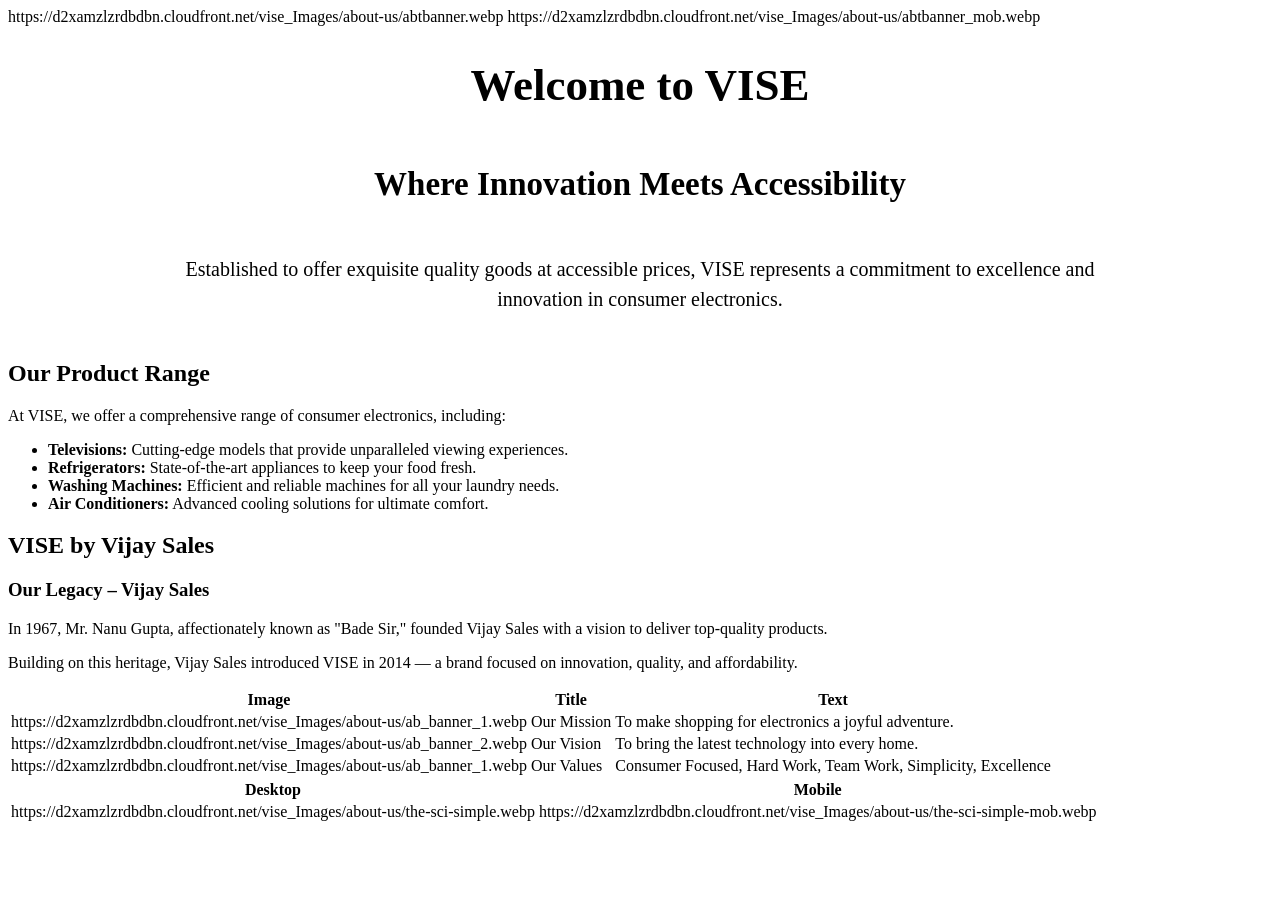
==== aboutus.html @ 083fbef1 "fresh  fixes" ====
<!DOCTYPE html>
<html lang="en">
<head>
  <meta charset="UTF-8" />
  <meta name="viewport" content="width=device-width, initial-scale=1.0" />
  <title>About Us | VISE</title>
</head>

<body>

<header></header>

<main>

  <!-- Top Banner -->
  <div>
    <div class="topbanner">
      <div>
        https://d2xamzlzrdbdbn.cloudfront.net/vise_Images/about-us/abtbanner.webp
        https://d2xamzlzrdbdbn.cloudfront.net/vise_Images/about-us/abtbanner_mob.webp
      </div>
    </div>
  </div>

  <!-- Breadcrumb -->
  <div>
    <div class="breadcrumb"></div>
  </div>

  <!-- About Intro -->
  <div>
    <div class="about-intro">
      <div>
        <h2>Welcome to VISE</h2>
        <h3>Where Innovation Meets Accessibility</h3>
        <p>
          Established to offer exquisite quality goods at accessible prices,
          VISE represents a commitment to excellence and innovation in
          consumer electronics.
        </p>
      </div>
    </div>
  </div>

  <!-- Product Range -->
  <div>
    <div class="product-range">
      <div>
        <h2>Our Product Range</h2>
        <p>
          At VISE, we offer a comprehensive range of consumer electronics,
          including:
        </p>
        <ul>
          <li><b>Televisions:</b> Cutting-edge models that provide unparalleled viewing experiences.</li>
          <li><b>Refrigerators:</b> State-of-the-art appliances to keep your food fresh.</li>
          <li><b>Washing Machines:</b> Efficient and reliable machines for all your laundry needs.</li>
          <li><b>Air Conditioners:</b> Advanced cooling solutions for ultimate comfort.</li>
        </ul>
      </div>
    </div>
  </div>

  <!-- Legacy -->
  <div>
    <div class="legacy">
      <div>
        <h2>VISE by Vijay Sales</h2>
        <h3>Our Legacy – Vijay Sales</h3>
        <p>
          In 1967, Mr. Nanu Gupta, affectionately known as "Bade Sir," founded Vijay Sales with a vision to deliver top-quality products.
        </p>
        <p>
          Building on this heritage, Vijay Sales introduced VISE in 2014 — a brand focused on innovation, quality, and affordability.
        </p>
      </div>
    </div>
  </div>

  <!-- Mission -->
  <div>
    <div class="mission">
      <table>
        <tr>
          <th>Image</th>
          <th>Title</th>
          <th>Text</th>
        </tr>
        <tr>
          <td>https://d2xamzlzrdbdbn.cloudfront.net/vise_Images/about-us/ab_banner_1.webp</td>
          <td>Our Mission</td>
          <td>To make shopping for electronics a joyful adventure.</td>
        </tr>
        <tr>
          <td>https://d2xamzlzrdbdbn.cloudfront.net/vise_Images/about-us/ab_banner_2.webp</td>
          <td>Our Vision</td>
          <td>To bring the latest technology into every home.</td>
        </tr>
        <tr>
          <td>https://d2xamzlzrdbdbn.cloudfront.net/vise_Images/about-us/ab_banner_1.webp</td>
          <td>Our Values</td>
          <td>Consumer Focused, Hard Work, Team Work, Simplicity, Excellence</td>
        </tr>
      </table>
    </div>
  </div>

  <!-- Footer Banner -->
  <div>
    <div class="footerbanner">
      <table>
        <tr>
          <th>Desktop</th>
          <th>Mobile</th>
        </tr>
        <tr>
          <td>https://d2xamzlzrdbdbn.cloudfront.net/vise_Images/about-us/the-sci-simple.webp</td>
          <td>https://d2xamzlzrdbdbn.cloudfront.net/vise_Images/about-us/the-sci-simple-mob.webp</td>
        </tr>
      </table>
    </div>
  </div>

  <!-- Support -->
  <div>
    <div class="support"></div>
  </div>

</main>

<footer></footer>

<script type="module" src="../scripts/scripts.js"></script>

</body>
</html>
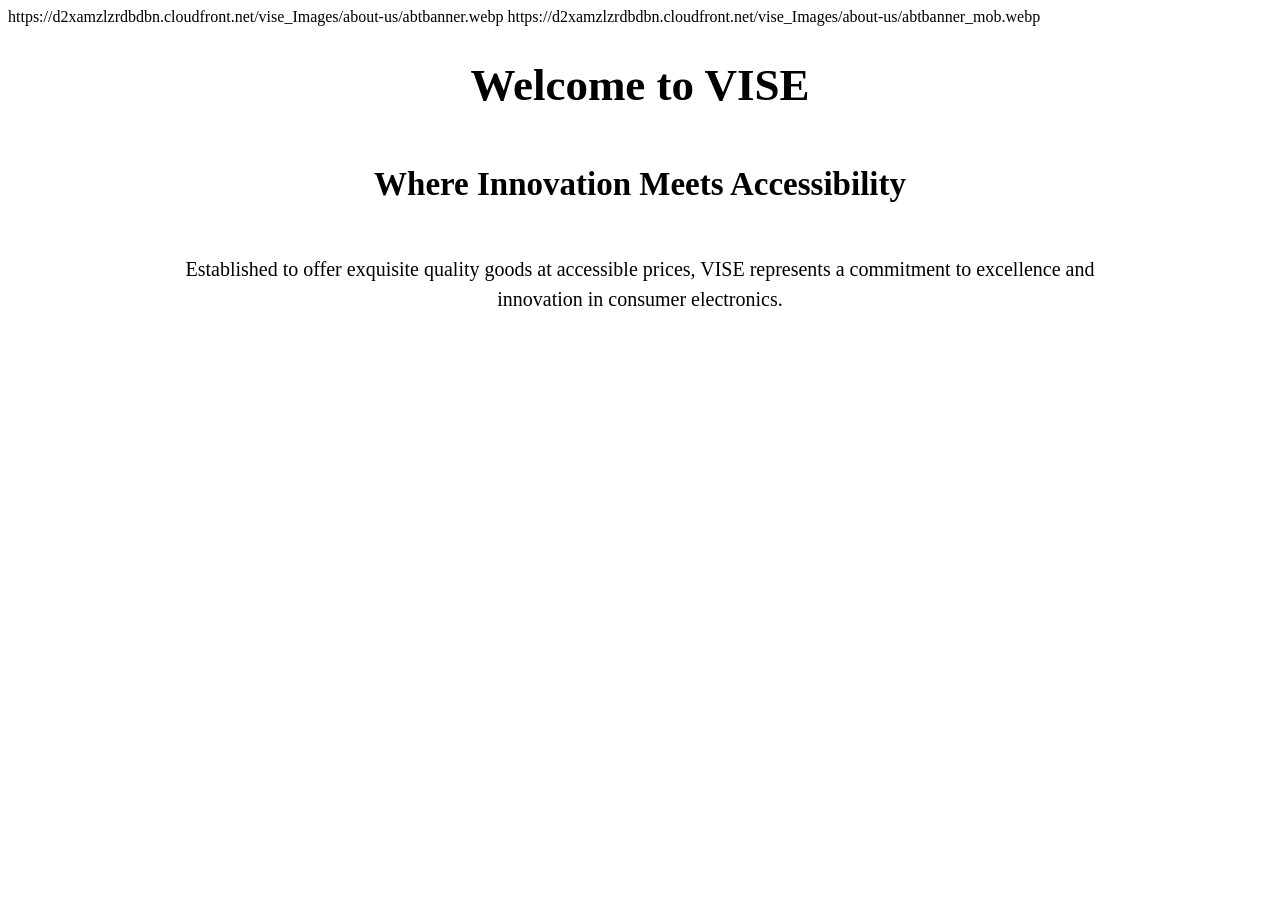
==== commit 63da030e: "fresh  fixes" ====
--- a/aboutus.html
+++ b/aboutus.html
@@ -23,9 +23,9 @@
   </div>
 
   <!-- Breadcrumb -->
-  <div>
+  <!-- <div>
     <div class="breadcrumb"></div>
-  </div>
+  </div> -->
 
   <!-- About Intro -->
   <div>
@@ -43,7 +43,7 @@
   </div>
 
   <!-- Product Range -->
-  <div>
+  <!-- <div>
     <div class="product-range">
       <div>
         <h2>Our Product Range</h2>
@@ -59,10 +59,10 @@
         </ul>
       </div>
     </div>
-  </div>
+  </div> -->
 
   <!-- Legacy -->
-  <div>
+  <!-- <div>
     <div class="legacy">
       <div>
         <h2>VISE by Vijay Sales</h2>
@@ -75,10 +75,10 @@
         </p>
       </div>
     </div>
-  </div>
+  </div> -->
 
   <!-- Mission -->
-  <div>
+  <!-- <div>
     <div class="mission">
       <table>
         <tr>
@@ -103,10 +103,10 @@
         </tr>
       </table>
     </div>
-  </div>
+  </div> -->
 
   <!-- Footer Banner -->
-  <div>
+  <!-- <div>
     <div class="footerbanner">
       <table>
         <tr>
@@ -119,12 +119,12 @@
         </tr>
       </table>
     </div>
-  </div>
+  </div> -->
 
   <!-- Support -->
-  <div>
+  <!-- <div>
     <div class="support"></div>
-  </div>
+  </div> -->
 
 </main>
 
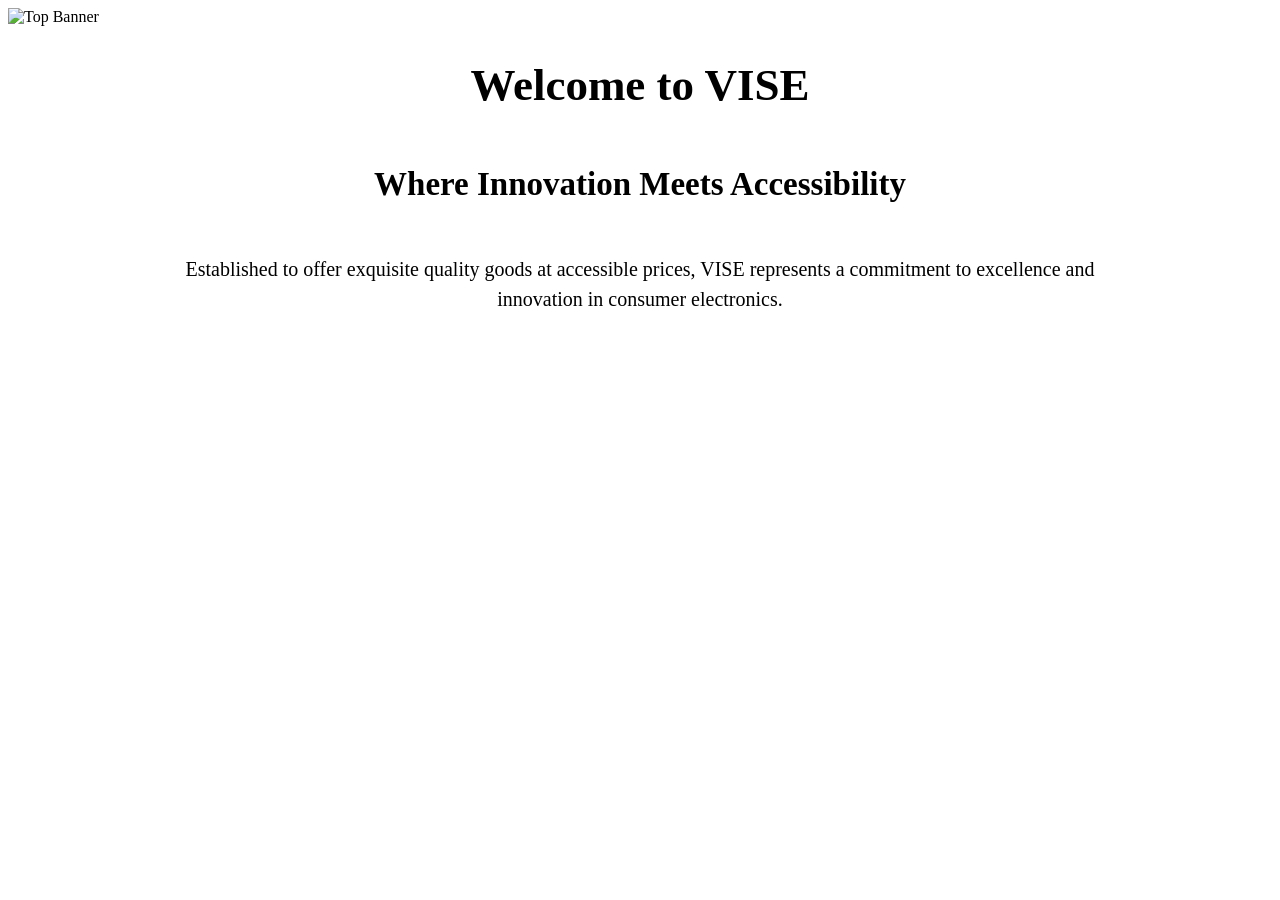
==== commit f6a1e228: "fresh  fixes" ====
--- a/aboutus.html
+++ b/aboutus.html
@@ -23,9 +23,9 @@
   </div>
 
   <!-- Breadcrumb -->
-  <!-- <div>
+  <div>
     <div class="breadcrumb"></div>
-  </div> -->
+  </div>
 
   <!-- About Intro -->
   <div>
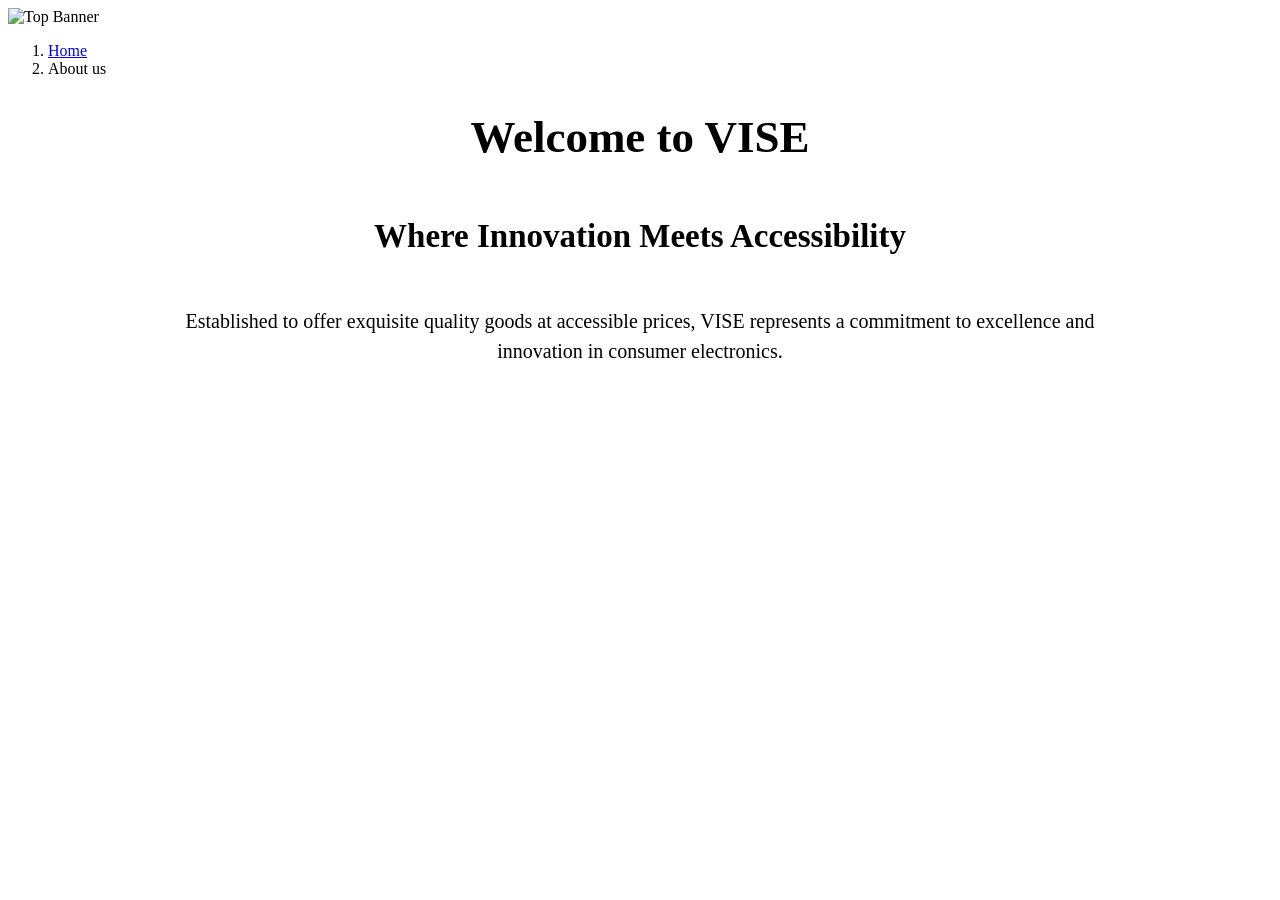
==== commit 8ffb803b: "fresh  fixes" ====
--- a/aboutus.html
+++ b/aboutus.html
@@ -24,7 +24,9 @@
 
   <!-- Breadcrumb -->
   <div>
-    <div class="breadcrumb"></div>
+    <div class="breadcrumb">
+      <ol class="breadcrumbinr"><li><a class="hover:underline text-blue-500" href="/">Home</a></li><li class="text-gray-700">About us</li></ol>
+    </div>
   </div>
 
   <!-- About Intro -->
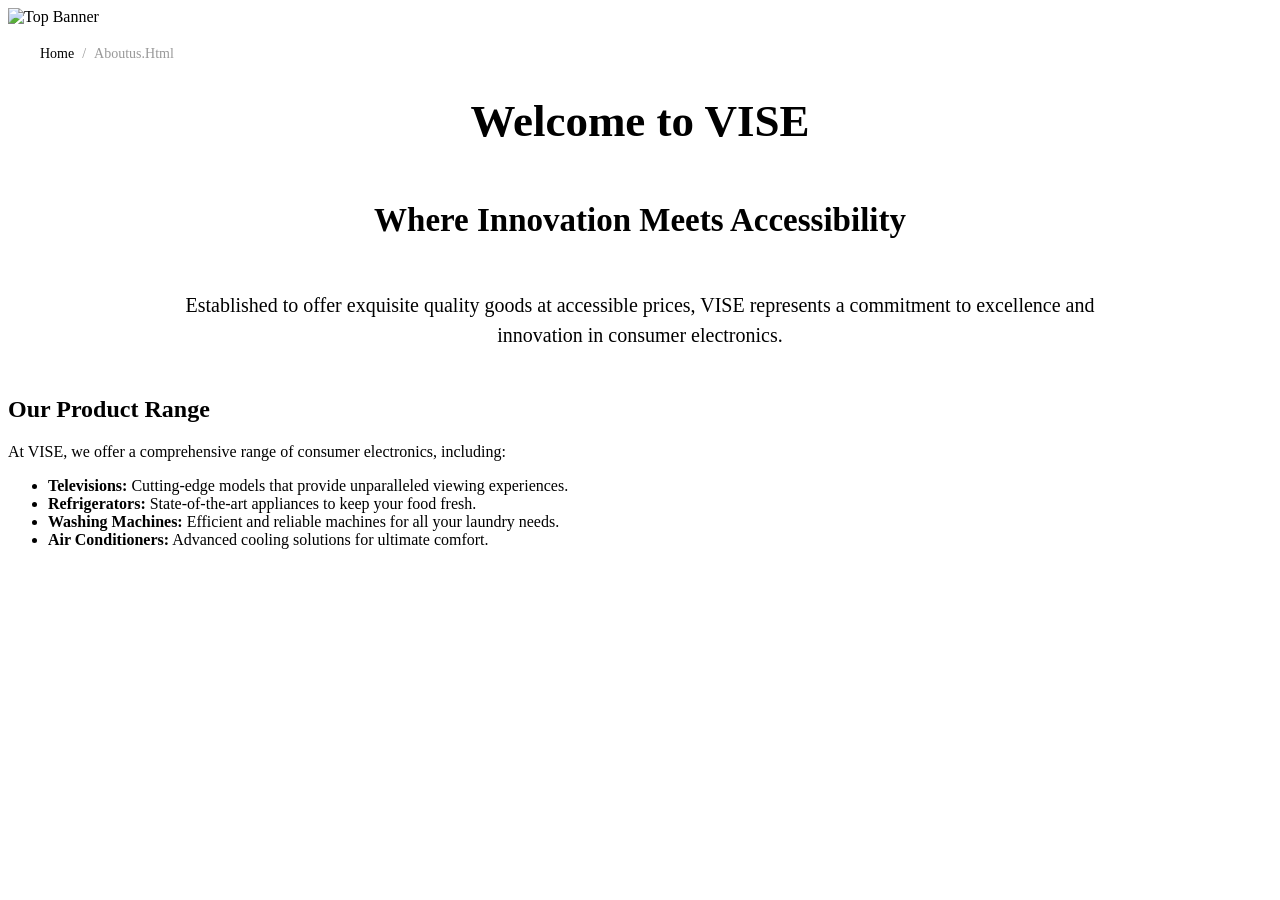
==== commit 81e5b9fe: "fresh  fixes" ====
--- a/aboutus.html
+++ b/aboutus.html
@@ -24,9 +24,7 @@
 
   <!-- Breadcrumb -->
   <div>
-    <div class="breadcrumb">
-      <ol class="breadcrumbinr"><li><a class="hover:underline text-blue-500" href="/">Home</a></li><li class="text-gray-700">About us</li></ol>
-    </div>
+    <div class="breadcrumb"></div>
   </div>
 
   <!-- About Intro -->
@@ -45,7 +43,7 @@
   </div>
 
   <!-- Product Range -->
-  <!-- <div>
+  <div>
     <div class="product-range">
       <div>
         <h2>Our Product Range</h2>
@@ -61,7 +59,7 @@
         </ul>
       </div>
     </div>
-  </div> -->
+  </div>
 
   <!-- Legacy -->
   <!-- <div>
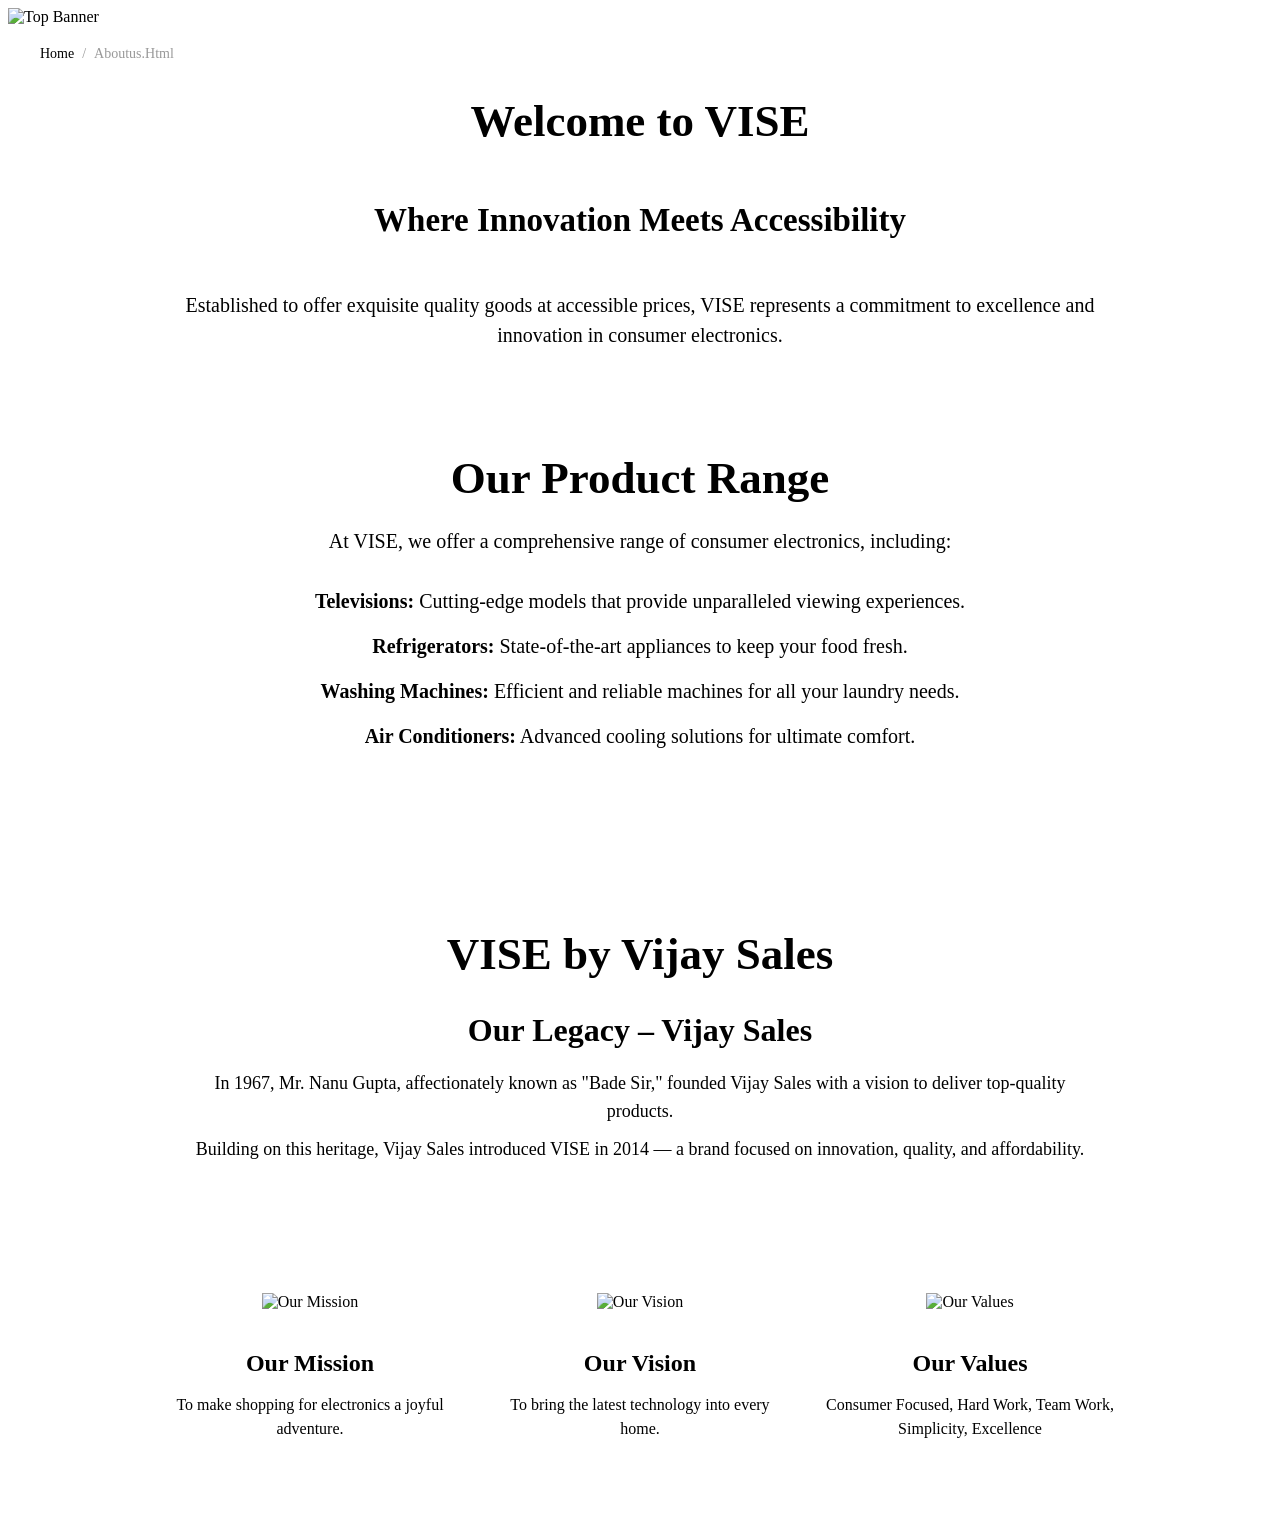
==== commit 73b9b92b: "fresh  fixes" ====
--- a/aboutus.html
+++ b/aboutus.html
@@ -62,7 +62,7 @@
   </div>
 
   <!-- Legacy -->
-  <!-- <div>
+  <div>
     <div class="legacy">
       <div>
         <h2>VISE by Vijay Sales</h2>
@@ -75,10 +75,10 @@
         </p>
       </div>
     </div>
-  </div> -->
+  </div>
 
   <!-- Mission -->
-  <!-- <div>
+  <div>
     <div class="mission">
       <table>
         <tr>
@@ -103,7 +103,7 @@
         </tr>
       </table>
     </div>
-  </div> -->
+  </div>
 
   <!-- Footer Banner -->
   <!-- <div>
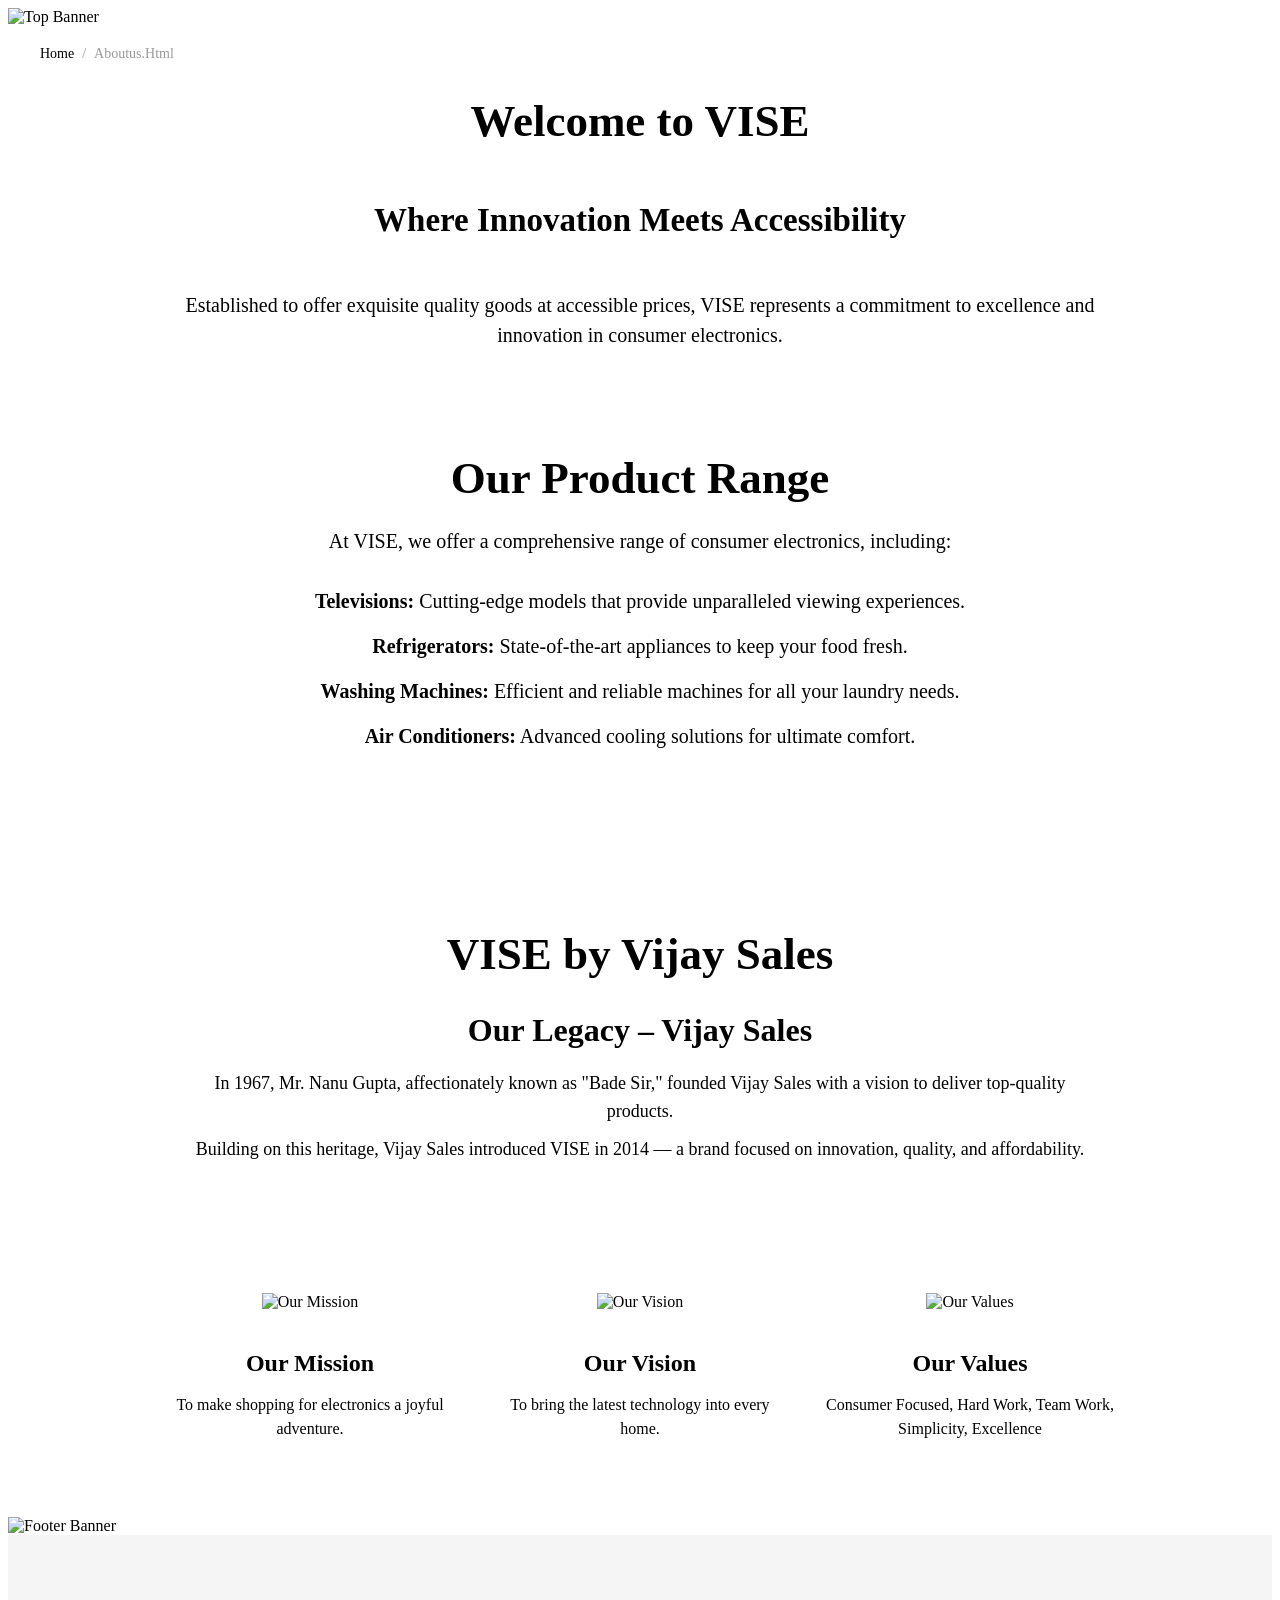
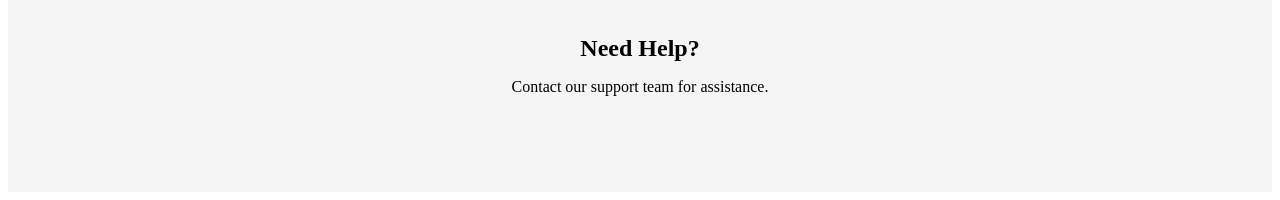
==== commit db51260a: "fresh  fixes" ====
--- a/aboutus.html
+++ b/aboutus.html
@@ -106,7 +106,7 @@
   </div>
 
   <!-- Footer Banner -->
-  <!-- <div>
+  <div>
     <div class="footerbanner">
       <table>
         <tr>
@@ -119,12 +119,12 @@
         </tr>
       </table>
     </div>
-  </div> -->
+  </div>
 
   <!-- Support -->
-  <!-- <div>
+  <div>
     <div class="support"></div>
-  </div> -->
+  </div>
 
 </main>
 
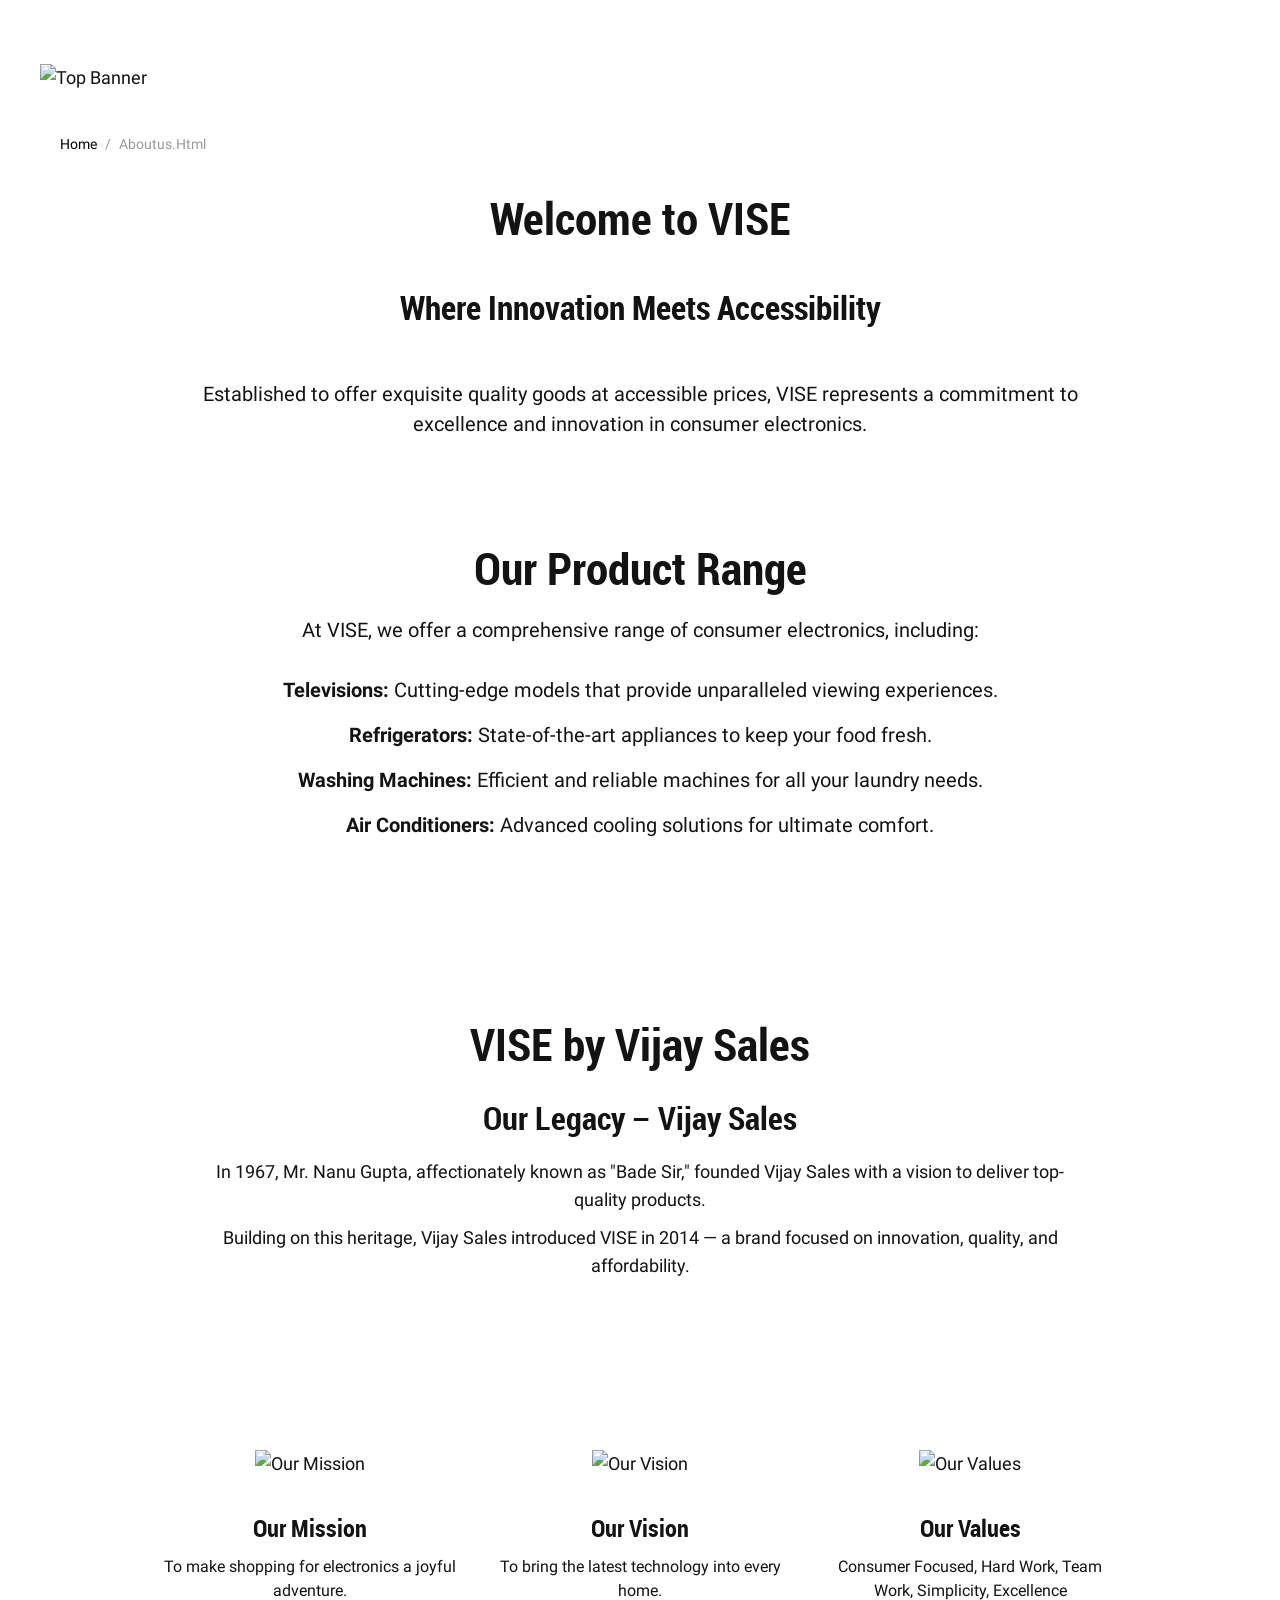
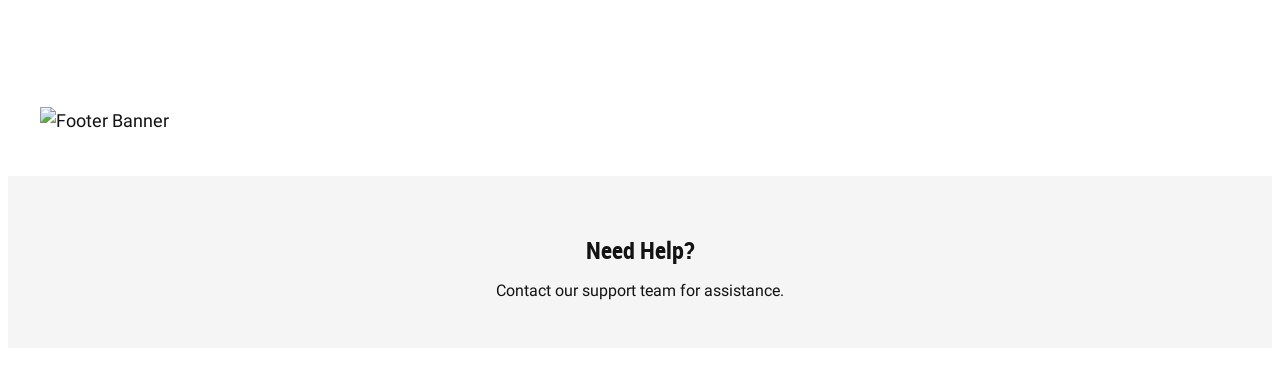
==== commit b4bbd236: "fresh  fixes" ====
--- a/aboutus.html
+++ b/aboutus.html
@@ -3,7 +3,14 @@
 <head>
   <meta charset="UTF-8" />
   <meta name="viewport" content="width=device-width, initial-scale=1.0" />
+
   <title>About Us | VISE</title>
+
+  <!-- Franklin Global Styles -->
+  <link rel="stylesheet" href="/styles/styles.css" />
+
+  <!-- Franklin Scripts -->
+  <script type="module" src="/scripts/scripts.js"></script>
 </head>
 
 <body>
@@ -130,7 +137,5 @@
 
 <footer></footer>
 
-<script type="module" src="../scripts/scripts.js"></script>
-
 </body>
 </html>
--- a/styles/styles.css
+++ b/styles/styles.css
@@ -0,0 +1,325 @@
+/*
+ * Copyright 2020 Adobe. All rights reserved.
+ * This file is licensed to you under the Apache License, Version 2.0 (the "License");
+ * you may not use this file except in compliance with the License. You may obtain a copy
+ * of the License at http://www.apache.org/licenses/LICENSE-2.0
+ *
+ * Unless required by applicable law or agreed to in writing, software distributed under
+ * the License is distributed on an "AS IS" BASIS, WITHOUT WARRANTIES OR REPRESENTATIONS
+ * OF ANY KIND, either express or implied. See the License for the specific language
+ * governing permissions and limitations under the License.
+ */
+
+:root {
+  /* colors */
+  --background-color: color: rgb(255 0 0);
+  --light-color: #f8f8f8;
+  --dark-color: #505050;
+  --text-color: #131313;
+  --link-color: #3b63fb;
+  --link-hover-color: #1d3ecf;
+
+  /* fonts */
+  --body-font-family: roboto, roboto-fallback, sans-serif;
+  --heading-font-family: roboto-condensed, roboto-condensed-fallback, sans-serif;
+
+  /* body sizes */
+  --body-font-size-m: 22px;
+  --body-font-size-s: 19px;
+  --body-font-size-xs: 17px;
+
+  /* heading sizes */
+  --heading-font-size-xxl: 55px;
+  --heading-font-size-xl: 44px;
+  --heading-font-size-l: 34px;
+  --heading-font-size-m: 27px;
+  --heading-font-size-s: 24px;
+  --heading-font-size-xs: 22px;
+
+  /* nav height */
+  --nav-height: 64px;
+}
+
+/* fallback fonts */
+@font-face {
+  font-family: roboto-condensed-fallback;
+  size-adjust: 88.82%;
+  src: local('Arial');
+}
+
+@font-face {
+  font-family: roboto-fallback;
+  size-adjust: 99.529%;
+  src: local('Arial');
+}
+
+@media (width >= 900px) {
+  :root {
+    /* body sizes */
+    --body-font-size-m: 18px;
+    --body-font-size-s: 16px;
+    --body-font-size-xs: 14px;
+
+    /* heading sizes */
+    --heading-font-size-xxl: 45px;
+    --heading-font-size-xl: 36px;
+    --heading-font-size-l: 28px;
+    --heading-font-size-m: 22px;
+    --heading-font-size-s: 20px;
+    --heading-font-size-xs: 18px;
+  }
+}
+
+body {
+  display: none;
+  margin: 0;
+  background-color: var(--background-color);
+  color: var(--text-color);
+  font-family: var(--body-font-family);
+  font-size: var(--body-font-size-m);
+  line-height: 1.6;
+}
+
+body.appear {
+  display: block;
+}
+
+header {
+  height: var(--nav-height);
+}
+
+header .header,
+footer .footer {
+  visibility: hidden;
+}
+
+header .header[data-block-status="loaded"],
+footer .footer[data-block-status="loaded"] {
+  visibility: visible;
+}
+
+h1,
+h2,
+h3,
+h4,
+h5,
+h6 {
+  margin-top: 0.8em;
+  margin-bottom: 0.25em;
+  font-family: var(--heading-font-family);
+  font-weight: 600;
+  line-height: 1.25;
+  scroll-margin: 40px;
+}
+
+h1 { font-size: var(--heading-font-size-xxl); }
+h2 { font-size: var(--heading-font-size-xl); }
+h3 { font-size: var(--heading-font-size-l); }
+h4 { font-size: var(--heading-font-size-m); }
+h5 { font-size: var(--heading-font-size-s); }
+h6 { font-size: var(--heading-font-size-xs); }
+
+p,
+dl,
+ol,
+ul,
+pre,
+blockquote {
+  margin-top: 0.8em;
+  margin-bottom: 0.25em;
+}
+
+code,
+pre {
+  font-size: var(--body-font-size-s);
+}
+
+pre {
+  padding: 16px;
+  border-radius: 8px;
+  background-color: var(--light-color);
+  overflow-x: auto;
+  white-space: pre;
+}
+
+main > div {
+  margin: 40px 16px;
+}
+
+input,
+textarea,
+select,
+button {
+  font: inherit;
+}
+
+/* links */
+a:any-link {
+  color: var(--link-color);
+  text-decoration: none;
+  overflow-wrap: break-word;
+}
+
+a:hover {
+  color: var(--link-hover-color);
+  text-decoration: underline;
+}
+
+/* buttons */
+p.button-wrapper {
+  margin: 12px 0;
+}
+
+a.button:any-link,
+button.button {
+  box-sizing: border-box;
+  display: inline-flex;
+  align-items: center;
+  justify-content: center;
+  max-width: 100%;
+  margin: 0;
+  border: 2px solid transparent;
+  border-radius: 2.4em;
+  padding: 0.5em 1.2em;
+  font: inherit;
+  font-weight: 500;
+  line-height: 1.25;
+  text-decoration: none;
+  cursor: pointer;
+  overflow: hidden;
+  text-overflow: ellipsis;
+  white-space: nowrap;
+}
+
+a.button[aria-disabled="true"],
+button.button:disabled {
+  cursor: not-allowed;
+  pointer-events: none;
+}
+
+a.button.primary,
+button.button.primary {
+  border-color: var(--text-color);
+  background-color: var(--text-color);
+  color: var(--background-color);
+}
+
+a.button.primary:hover,
+a.button.primary:focus-visible,
+button.button.primary:hover,
+button.button.primary:focus-visible {
+  border-color: var(--dark-color);
+  background-color: var(--dark-color);
+  color: var(--light-color);
+}
+
+a.button.primary[aria-disabled="true"],
+a.button.primary[aria-disabled="true"]:hover,
+a.button.primary[aria-disabled="true"]:focus-visible,
+button.button.primary:disabled,
+button.button.primary:disabled:hover,
+button.button.primary:disabled:focus-visible {
+  background-color: var(--light-color);
+  border-color: var(--light-color);
+  color: var(--dark-color);
+}
+
+a.button.secondary,
+button.button.secondary {
+  border-color: var(--text-color);
+  background-color: transparent;
+  color: var(--text-color);
+}
+
+a.button.secondary:hover,
+a.button.secondary:focus-visible,
+button.button.secondary:hover,
+button.button.secondary:focus-visible {
+  border-color: var(--dark-color);
+  background-color: var(--light-color);
+  color: var(--dark-color);
+}
+
+a.button.secondary[aria-disabled="true"],
+a.button.secondary[aria-disabled="true"]:hover,
+a.button.secondary[aria-disabled="true"]:focus-visible,
+button.button.secondary:disabled,
+button.button.secondary:disabled:hover,
+button.button.secondary:disabled:focus-visible {
+  background-color: var(--light-color);
+  border-color: var(--light-color);
+  color: var(--dark-color);
+}
+
+/* high-impact call-to-action */
+a.button.accent,
+button.button.accent {
+  border-color: var(--link-color);
+  background-color: var(--link-color);
+  color: var(--background-color);
+}
+
+a.button.accent:hover,
+a.button.accent:focus-visible,
+button.button.accent:hover,
+button.button.accent:focus-visible {
+  border-color: var(--link-hover-color);
+  background-color: var(--link-hover-color);
+}
+
+a.button.accent[aria-disabled="true"],
+a.button.accent[aria-disabled="true"]:hover,
+a.button.accent[aria-disabled="true"]:focus-visible,
+button.button.accent:disabled,
+button.button.accent:disabled:hover,
+button.button.accent:disabled:focus-visible {
+  background-color: var(--light-color);
+  border-color: var(--light-color);
+  color: var(--dark-color);
+}
+
+main img {
+  max-width: 100%;
+  width: auto;
+  height: auto;
+}
+
+.icon {
+  display: inline-block;
+  height: 24px;
+  width: 24px;
+}
+
+.icon img {
+  height: 100%;
+  width: 100%;
+}
+
+/* sections */
+main > .section {
+  margin: 40px 0;
+}
+
+main > .section > div {
+  max-width: 1200px;
+  margin: auto;
+  padding: 0 24px;
+}
+
+main > .section:first-of-type {
+  margin-top: 0;
+}
+
+@media (width >= 900px) {
+  main > .section > div {
+    padding: 0 32px;
+  }
+}
+
+/* section metadata */
+main .section.light,
+main .section.highlight {
+  background-color: var(--light-color);
+  margin: 0;
+  padding: 40px 0;
+}
